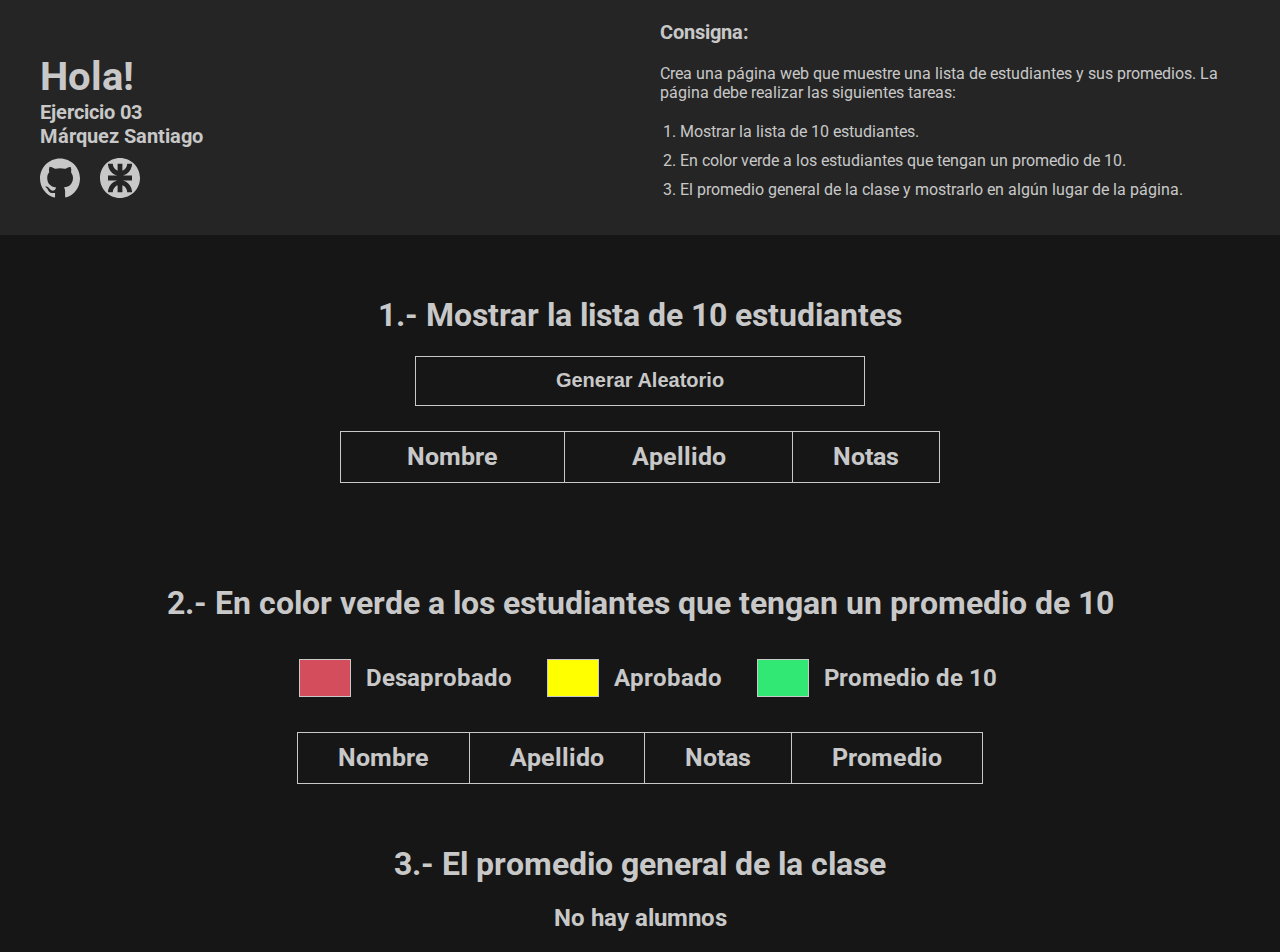
==== index.html @ ac26d158 "Initial commit" ====
<!DOCTYPE html>
<html lang="en">
  <head>
    <meta charset="UTF-8">
    <meta name="viewport" content="width=device-width, initial-scale=1.0">
    <title>Santiago Márquez</title>
    <link href="index.css" rel="stylesheet">
    <link rel="preconnect" href="https://fonts.googleapis.com">
    <link rel="preconnect" href="https://fonts.gstatic.com" crossorigin>
    <link href="https://fonts.googleapis.com/css2?family=Roboto:ital,wght@0,300;0,500;0,700;1,400&display=swap" rel="stylesheet">
  </head>
  <body>
    <header>
        <div class="header-container">
          <h1>Hola!</h1>
          <h2>Ejercicio 03 <br> Márquez Santiago</h2>
          <div class="svgs">
            <a href="https://github.com/Strhmn" target="_blank">
              <svg xmlns="http://www.w3.org/2000/svg" viewBox="0 0 937.08 917.9">
                <path class="icon" d="M937.08,468.54c0,212.1-140.93,391.29-334.27,449-12.75-6.51-14.58-18.37-14.57-31.25,0-41.66.23-83.32-.2-125-.25-24.24-5.67-47.28-19.7-67.64-2.81-4.08-5.9-8-9.6-12.91,15.44-3.11,29.66-5.88,43.84-8.84,36.16-7.55,70.21-19.86,99.6-43.23,26.3-20.93,42.45-48.59,53.86-79.44,19-51.31,23.29-103.58,6.18-156-5.53-17-14.89-32.92-24.27-48.25-8.66-14.19-13-27.09-8.67-44.53,7.45-30.24,3.24-60.61-7-90.06-3-8.49-8.31-12-17.2-11.67-22.16.7-42.35,8-61.7,18C629,224.13,614.79,232,600.72,240a33.93,33.93,0,0,1-25.65,3.72,458.63,458.63,0,0,0-208-.09,34.35,34.35,0,0,1-27.23-4.52c-24.16-14.84-49.09-28.19-76.58-35.85-9.7-2.71-19.68-4.4-29.53-6.56h-3.82c-3.63,4.48-8.85,8.4-10.63,13.53-11.57,33.13-14.32,66.93-4.9,101.15,2,7.2,2,13.54-3.07,19.64-37.07,44.82-46,97.13-40.14,153.17,4.2,39.93,13.65,78.17,37.67,111.5C236.81,634.49,275.73,656.33,321,668c19.89,5.14,40.19,8.69,59.64,12.83-6.49,12.1-12.8,24.17-21.34,41.66s-16.81,26-33.52,29.69c-42.59,9.44-76-4.76-101.73-39.14-8-10.67-15.52-21.87-24.77-31.36-16.34-16.75-36.18-27-60.45-24.76-5.36.49-10.49,3.56-15.72,5.44v3.81c6.45,6,12.28,12.83,19.47,17.69,19.25,13,32.83,30.41,43.39,50.78,7.42,14.29,14.26,29.32,24.15,41.8,21.33,26.89,51.93,35,84.7,36.09,19,.65,37.94.12,58.17.12,0,.91.33,3.94.32,7-.11,24.12-.19,48.24-.45,72.36-.19,16.89-2.27,19.93-17.37,25.89C141.51,860.56,0,681.08,0,468.54,0,209.77,209.77,0,468.54,0S937.08,209.77,937.08,468.54Z"/>
              </svg>
            </a>
            <a href="https://www.frd.utn.edu.ar" target="_blank">
              <svg xmlns="http://www.w3.org/2000/svg" viewBox="0 0 937.08 937.08">
                <path class="icon" d="M468.54,0C209.77,0,0,209.77,0,468.54S209.77,937.08,468.54,937.08,937.08,727.31,937.08,468.54,727.31,0,468.54,0Zm281,152.59c-.3,1.45-.69,2.89-.9,4.35-2,13.76-2.84,27.82-6.16,41.26-25.4,103-88.7,171.71-188.85,206.5-7.22,2.51-14.67,4.35-22,6.51,0,.44.08.89.13,1.34H749.5v112H531.71c-.05.44-.11.89-.16,1.33,1.46.5,2.9,1.12,4.39,1.5,69.94,17.78,125.17,56.72,165.78,116.17a268.63,268.63,0,0,1,44.85,117.3c1.06,7.88,2,15.77,2.93,23.66v15a28.54,28.54,0,0,1-3.44.4q-52.47,0-104.95,0c-1.12,0-2.23-.21-3.79-.37-.64-35.49-10.53-67.9-31.05-96.71s-47.59-49.52-81.84-61.87V799.5H412.51V641.1a157.49,157.49,0,0,0-53.89,31.11c-38.37,33.73-57.69,76.54-59,127.45-1.71.12-2.7.24-3.69.24q-52.47,0-105,0a28.54,28.54,0,0,1-3.44-.4v-15c.3-1.45.69-2.89.9-4.35,2-13.77,2.81-27.83,6.15-41.26,26.38-106,92.07-175.37,196-208.7,4.92-1.58,9.95-2.79,14.93-4.18,0-.49-.1-1-.16-1.47H187.58v-112H405.37c.05-.44.1-.88.14-1.33-1.46-.5-2.89-1.12-4.38-1.5C331.37,392,276.23,353.19,235.63,294a268.61,268.61,0,0,1-45.12-117.71c-1.06-7.88-2-15.77-2.93-23.66v-15a28.54,28.54,0,0,1,3.44-.4q52.47,0,105,0c1.12,0,2.23.21,3.79.37.64,35.49,10.53,67.91,31.05,96.71s47.6,49.52,81.84,61.88V137.58H524.57V296.77c71.4-30.19,109-82.92,113.26-159.38,1.3-.09,2.29-.21,3.28-.21q52.47,0,104.95,0a28.54,28.54,0,0,1,3.44.4Z"/>
              </svg>
            </a>
          </div>
        </div>
        <div class="header-container">
          <h2>Consigna:</h2>
          <p>Crea una página web que muestre una lista de estudiantes y sus promedios. La página debe realizar las siguientes tareas:</p>
          <ol>
              <li><a href="#students">Mostrar la lista de 10 estudiantes.</a></li>
              <li><a href="#10">En color verde a los estudiantes que tengan un promedio de 10.</a></li>
              <li><a href="#general">El promedio general de la clase y mostrarlo en algún lugar de la página.</a></li>
          </ol>
        </div>
    </header>
    <div id="students" class="table-container">
      <h1 style="text-align: center;">
        1.- Mostrar la lista de 10 estudiantes
      </h1>
      <button id="btn-random">Generar Aleatorio</button>
      <table style="width: 50%;" >
        <thead>
          <tr>
            <th>Nombre</th>
            <th>Apellido</th>
            <th class="low-width">Notas</th>
          </tr>
        </thead>
        <tbody id="table-one">
        </tbody>
      </table>
    </div>

    <div id="10" class="table-container">
      <h1 style="text-align: center;">
        2.- En color verde a los estudiantes que tengan un promedio de 10
      </h1>
      
      <div class ="colors" style="justify-content: center;">
        <div class="colors container">
          <div class="color red"></div>
          <h2>Desaprobado</h2>
        </div>
        <div class="colors container">
          <div class="color yellow"></div>
          <h2>Aprobado</h2>
        </div>
        <div class="colors container">
          <div class="color green"></div>
          <h2>Promedio de 10</h2>
        </div>
      </div>

      <table style="width: 50%;" >
        <thead>
          <tr>
            <th>Nombre</th>
            <th>Apellido</th>
            <th class="low-width">Notas</th>
            <th class="low-width">Promedio</th>
          </tr>
        </thead>
        <tbody id="table-two">
        </tbody>
      </table>
    </div>
    <div id="general">
      <h1 style="text-align: center;">
        3.- El promedio general de la clase
      </h1>
      <h2 style="text-align: center;">No hay alumnos</h2>
    </div>

  </body>


    <script src="index.js"></script>
  </body>
</html>
---- index.css ----
body {
    background-color: #161616;
    margin: 0;
    font-family: 'Roboto', sans-serif;
    color: rgb(200, 200, 200);
}

:root{
    scroll-behavior: smooth;
}
header {
    background-color: #252525;
    top: 0;
    left: 0;
    padding: 20px;
    display: flex;
    justify-content: space-between;
    align-items: center;
}

.header-container {
    flex: 1;
    margin: 0 20px;
}

.header-container h1 {
    margin-top: 20px;
    margin-bottom: 0;
    font-size: 40px;
}
.header-container svg{
    width: 40px;
    height: 40px;
}
.svgs{
    display: flex;
    justify-content: space-between;
    width: 100px;
    margin-top: 10px;
}

a{
    text-decoration: none;
    color: rgb(200, 200, 200);
}

a:visited{
    color: rgb(200, 200, 200);
}

a:hover{
    color: brown;
    transition: color 0.3s ease;
}

.icon{
    fill: rgb(200, 200, 200);
}

a:hover .icon{
    fill: brown;
    transition: fill 0.3s ease;
}

.header-container h2 {
    margin: 0;
    font-size: 20px;
}

.header-container p {
    margin: 20px 0;
}

.header-container ol {
    padding-left: 20px;
}

.header-container li{
    margin-bottom: 10px;
}

.table-container {
    padding: 40px;
}

.low-width{
    width: 20%;
}

button{
    display: block;
    background-color: #161616;
    border-style:solid;
    border: 1px solid rgb(200, 200, 200);
    height: 50px;
    width: 50vh;
    color: rgb(200, 200, 200);
    margin: auto auto 25px auto;
    cursor:pointer;
    font-size: 20px;
    font-weight: bold;
}
button:hover{
    background-color: brown;
    transition: background-color 0.3s ease;
}
table, th,td, tr{
    border: 1px solid rgb(200, 200, 200);
    border-collapse: collapse;
}

table{
    margin: auto;
}

th{
    font-size: 25px;
    font-weight: bold;
}

td, th{
    text-align: center;
    padding: 0 40px;
    height: 50px;
}

table ul{
    display: flex;
    justify-content: space-between;
    list-style-type: none;
    padding: 0;
}

.colors{
    display: flex;
    margin: 20px 0;
    flex-wrap: wrap;
}
.color{
    display: flex;
    width: 50px;
    margin: 15px 15px;
    border: 1px solid rgb(200, 200, 200);
}
.container{
    margin: 0 10px;
}

.red{
    background-color: #D44D5C;
}
.yellow{
    background-color: yellow;
}
.green{
    background-color: #32E875;
}
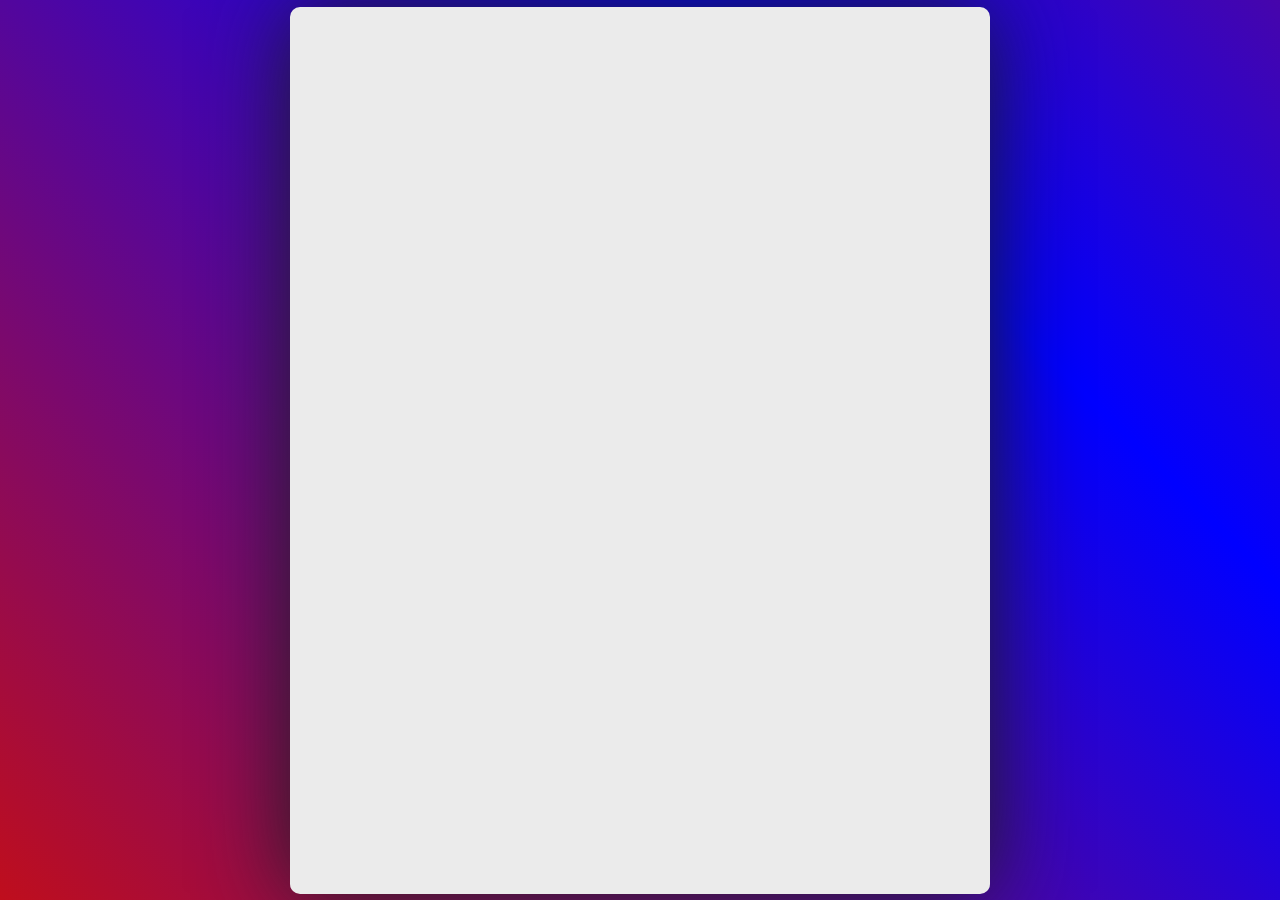
==== commit 571c6992: "Add files via upload" ====
--- a/index.html
+++ b/index.html
@@ -1,103 +1,505 @@
 <!DOCTYPE html>
-<html lang="en">
-  <head>
+<html lang="es">
+
+<head>
     <meta charset="UTF-8">
     <meta name="viewport" content="width=device-width, initial-scale=1.0">
-    <title>Santiago Márquez</title>
-    <link href="index.css" rel="stylesheet">
-    <link rel="preconnect" href="https://fonts.googleapis.com">
-    <link rel="preconnect" href="https://fonts.gstatic.com" crossorigin>
-    <link href="https://fonts.googleapis.com/css2?family=Roboto:ital,wght@0,300;0,500;0,700;1,400&display=swap" rel="stylesheet">
-  </head>
-  <body>
-    <header>
-        <div class="header-container">
-          <h1>Hola!</h1>
-          <h2>Ejercicio 03 <br> Márquez Santiago</h2>
-          <div class="svgs">
-            <a href="https://github.com/Strhmn" target="_blank">
-              <svg xmlns="http://www.w3.org/2000/svg" viewBox="0 0 937.08 917.9">
-                <path class="icon" d="M937.08,468.54c0,212.1-140.93,391.29-334.27,449-12.75-6.51-14.58-18.37-14.57-31.25,0-41.66.23-83.32-.2-125-.25-24.24-5.67-47.28-19.7-67.64-2.81-4.08-5.9-8-9.6-12.91,15.44-3.11,29.66-5.88,43.84-8.84,36.16-7.55,70.21-19.86,99.6-43.23,26.3-20.93,42.45-48.59,53.86-79.44,19-51.31,23.29-103.58,6.18-156-5.53-17-14.89-32.92-24.27-48.25-8.66-14.19-13-27.09-8.67-44.53,7.45-30.24,3.24-60.61-7-90.06-3-8.49-8.31-12-17.2-11.67-22.16.7-42.35,8-61.7,18C629,224.13,614.79,232,600.72,240a33.93,33.93,0,0,1-25.65,3.72,458.63,458.63,0,0,0-208-.09,34.35,34.35,0,0,1-27.23-4.52c-24.16-14.84-49.09-28.19-76.58-35.85-9.7-2.71-19.68-4.4-29.53-6.56h-3.82c-3.63,4.48-8.85,8.4-10.63,13.53-11.57,33.13-14.32,66.93-4.9,101.15,2,7.2,2,13.54-3.07,19.64-37.07,44.82-46,97.13-40.14,153.17,4.2,39.93,13.65,78.17,37.67,111.5C236.81,634.49,275.73,656.33,321,668c19.89,5.14,40.19,8.69,59.64,12.83-6.49,12.1-12.8,24.17-21.34,41.66s-16.81,26-33.52,29.69c-42.59,9.44-76-4.76-101.73-39.14-8-10.67-15.52-21.87-24.77-31.36-16.34-16.75-36.18-27-60.45-24.76-5.36.49-10.49,3.56-15.72,5.44v3.81c6.45,6,12.28,12.83,19.47,17.69,19.25,13,32.83,30.41,43.39,50.78,7.42,14.29,14.26,29.32,24.15,41.8,21.33,26.89,51.93,35,84.7,36.09,19,.65,37.94.12,58.17.12,0,.91.33,3.94.32,7-.11,24.12-.19,48.24-.45,72.36-.19,16.89-2.27,19.93-17.37,25.89C141.51,860.56,0,681.08,0,468.54,0,209.77,209.77,0,468.54,0S937.08,209.77,937.08,468.54Z"/>
-              </svg>
-            </a>
-            <a href="https://www.frd.utn.edu.ar" target="_blank">
-              <svg xmlns="http://www.w3.org/2000/svg" viewBox="0 0 937.08 937.08">
-                <path class="icon" d="M468.54,0C209.77,0,0,209.77,0,468.54S209.77,937.08,468.54,937.08,937.08,727.31,937.08,468.54,727.31,0,468.54,0Zm281,152.59c-.3,1.45-.69,2.89-.9,4.35-2,13.76-2.84,27.82-6.16,41.26-25.4,103-88.7,171.71-188.85,206.5-7.22,2.51-14.67,4.35-22,6.51,0,.44.08.89.13,1.34H749.5v112H531.71c-.05.44-.11.89-.16,1.33,1.46.5,2.9,1.12,4.39,1.5,69.94,17.78,125.17,56.72,165.78,116.17a268.63,268.63,0,0,1,44.85,117.3c1.06,7.88,2,15.77,2.93,23.66v15a28.54,28.54,0,0,1-3.44.4q-52.47,0-104.95,0c-1.12,0-2.23-.21-3.79-.37-.64-35.49-10.53-67.9-31.05-96.71s-47.59-49.52-81.84-61.87V799.5H412.51V641.1a157.49,157.49,0,0,0-53.89,31.11c-38.37,33.73-57.69,76.54-59,127.45-1.71.12-2.7.24-3.69.24q-52.47,0-105,0a28.54,28.54,0,0,1-3.44-.4v-15c.3-1.45.69-2.89.9-4.35,2-13.77,2.81-27.83,6.15-41.26,26.38-106,92.07-175.37,196-208.7,4.92-1.58,9.95-2.79,14.93-4.18,0-.49-.1-1-.16-1.47H187.58v-112H405.37c.05-.44.1-.88.14-1.33-1.46-.5-2.89-1.12-4.38-1.5C331.37,392,276.23,353.19,235.63,294a268.61,268.61,0,0,1-45.12-117.71c-1.06-7.88-2-15.77-2.93-23.66v-15a28.54,28.54,0,0,1,3.44-.4q52.47,0,105,0c1.12,0,2.23.21,3.79.37.64,35.49,10.53,67.91,31.05,96.71s47.6,49.52,81.84,61.88V137.58H524.57V296.77c71.4-30.19,109-82.92,113.26-159.38,1.3-.09,2.29-.21,3.28-.21q52.47,0,104.95,0a28.54,28.54,0,0,1,3.44.4Z"/>
-              </svg>
-            </a>
-          </div>
+    <title>Ejercicio 04</title>
+
+    <style>
+        body {
+            background-color: black;
+            margin: 0;
+            overflow: hidden;
+            position: relative;
+            font-family: 'IBM', monospace;
+            color: rgb(31, 31, 31);
+        }
+
+        h1,
+        h2 {
+            margin: 0;
+
+        }
+
+        ul {
+            padding-inline-start: 15px;
+            list-style-type: disc;
+            list-style-position: outside;
+            margin-left: 20px;
+            padding-left: 0;
+        }
+
+        ul li {
+            margin: 7px 0;
+        }
+
+        ol {
+            margin: 0;
+            font-size: 23px;
+        }
+
+        /* Modal */
+
+        .background-modal {
+            display: flex;
+            justify-content: center;
+            align-items: center;
+            background-color: rgba(0, 0, 0, 0.7);
+            position: absolute;
+            height: 100vh;
+            width: 100vw;
+            opacity: 0;
+            transition: opacity 0.6s ease;
+            pointer-events: none;
+            z-index: 999;
+        }
+
+        .show-background {
+            opacity: 1;
+            pointer-events: auto;
+        }
+
+        .modal {
+            background-color: rgb(235, 235, 235);
+            width: 30%;
+            min-width: 410px;
+            max-width: 440px;
+            border-radius: 10px;
+            box-shadow: 0 0 12px rgba(0, 0, 0, 0.6);
+            transform: scale(0);
+            transition: transform 0.3s ease;
+        }
+
+
+
+        .modal-header {
+            display: flex;
+            align-items: center;
+            justify-content: space-between;
+            border-bottom: 1px solid rgb(31, 31, 31);
+            height: 45px;
+            width: 100%;
+        }
+
+        .modal-body {
+            display: flex;
+            padding: 0 25px;
+            flex-direction: column;
+            align-items: center;
+        }
+
+        .modal-body h1 {
+            margin: 20px 0;
+        }
+
+        .input {
+            display: flex;
+            width: 100%;
+            justify-content: space-between;
+            margin: 20px 0;
+        }
+
+        .input input {
+            height: 35px;
+            width: 65%;
+            border-style: none;
+            border-radius: 10px;
+            border: 2px solid rgb(31, 31, 31);
+            font-size: 17px;
+            font-weight: 600;
+            text-align: center;
+
+        }
+
+        .input input:focus-visible {
+            outline: 0;
+        }
+
+        .input button {
+            width: 30%;
+            cursor: pointer;
+            border-style: none;
+            border-radius: 10px;
+            background-color: rgb(31, 31, 31);
+            color: rgb(235, 235, 235);
+            font-size: 15px;
+        }
+
+        .close-button h1 {
+            margin: 0;
+            font-size: 25px;
+        }
+
+        .close-button {
+            height: 100%;
+            width: 15%;
+            padding: 0;
+            border-top-right-radius: 9px;
+            background-color: rgb(235, 235, 235);
+            border-style: none;
+        }
+
+        .close-button:hover {
+            background-color: rgb(31, 31, 31);
+            color: rgb(235, 235, 235);
+            cursor: pointer;
+        }
+
+
+
+
+        .modal-header h2 {
+            margin: 15px;
+        }
+
+        /* Preguntas */
+
+        .container {
+            display: flex;
+            align-items: center;
+            justify-content: center;
+            height: 100vh;
+            transform: scale(0);
+            transition: transform 1s ease;
+        }
+
+        .questions {
+            padding: 20px 30px 0;
+            overflow: auto;
+            border-radius: 10px;
+            max-height: 918px;
+            background-color: rgb(235, 235, 235);
+            width: 50%;
+            box-shadow: 0 0 90px;
+
+        }
+
+        .ol-li {
+            margin: 25px 0;
+        }
+
+        .error-input {
+            color: red;
+            margin: 0;
+            margin-bottom: 10px;
+            font-size: 15px;
+        }
+
+        /* Respuesta */
+
+        .container-answer {
+            display: flex;
+            align-items: center;
+            justify-content: center;
+            margin: 20px 15px;
+        }
+
+        .answer {
+            display: flex;
+            align-items: center;
+            justify-content: center;
+            margin: 20px;
+        }
+
+        #button-start {
+            background: black;
+            cursor: pointer;
+            border: none;
+            padding: 15px;
+            height: 25%;
+            width: 25%;
+            color: rgb(235, 235, 235);
+            font-size: 24px;
+            font-weight: bold;
+            border-radius: 12px;
+            text-align: center;
+        }
+
+        .content {
+            opacity: 0;
+            transition: opacity 1s ease;
+        }
+
+        .show-content {
+            opacity: 1;
+        }
+
+        /* Idea de animacion de fondo inspirado en [https://www.youtube.com/shorts/QR8CVkmJhLU] */
+
+        .animation {
+            position: fixed;
+            top: 0;
+            left: 0;
+            z-index: -1;
+            width: 100%;
+            height: 100%;
+            background: linear-gradient(45deg, #e81123d2, blue, #e81123d2, blue, #e81123d2, blue, #e81123d2, blue);
+            background-size: 800%;
+            animation: glowing 2.5s linear infinite;
+        }
+
+        @keyframes glowing {
+            0% {
+                background-position: 0 0;
+            }
+
+            100% {
+                background-position: 35% 0;
+            }
+        }
+
+        .show {
+            transform: scale(1);
+        }
+    </style>
+</head>
+
+<body>
+    <div class="animation">
+
+        <div class="background-modal cls">
+            <div class="modal">
+
+                <div class="modal-header">
+                    <h2>
+                        Formulario Modal
+                    </h2>
+
+                    <button class="close-button cls">
+                        <h1>X</h1>
+                    </button>
+
+                </div>
+
+                <div class="modal-body">
+
+                    <h1>
+                        Introduzca un numero
+                    </h1>
+
+                    <div class="input">
+                        <input type="text">
+                        <button>Confirmar</button>
+                    </div>
+
+                </div>
+
+
+            </div>
+
         </div>
-        <div class="header-container">
-          <h2>Consigna:</h2>
-          <p>Crea una página web que muestre una lista de estudiantes y sus promedios. La página debe realizar las siguientes tareas:</p>
-          <ol>
-              <li><a href="#students">Mostrar la lista de 10 estudiantes.</a></li>
-              <li><a href="#10">En color verde a los estudiantes que tengan un promedio de 10.</a></li>
-              <li><a href="#general">El promedio general de la clase y mostrarlo en algún lugar de la página.</a></li>
-          </ol>
+
+        <div class="container">
+            <div class="questions">
+                <div>
+                    <h1 class="content" style="font-size: 65px;">Ejercicio 04: Modal</h1>
+                    <h1 class="content" style="font-size: 3em; letter-spacing: 0em; line-height: 1.5;">Consigna:</h1>
+                    <ol class="content">
+                        <li class="ol-li content">Estructura del Modal:
+                            <ul>
+                                <li class="content">Crea un modal con un input de tipo numérico y un botón de
+                                    confirmación.</li>
+                            </ul>
+                        </li>
+
+                        <li class="ol-li content">
+                            Funcionalidad del Botón:
+                            <ul>
+                                <li class="content">Utiliza JavaScript para detectar el clic en el botón de confirmación
+                                    dentro del
+                                    modal.
+                                </li>
+                            </ul>
+
+                            <ul>
+                                <li class="content">Cuando se hace clic en el botón de confirmación, lee el valor del
+                                    input numérico
+                                    ingresado por el usuario.</li>
+                            </ul>
+                        </li>
+
+                        <li class="ol-li content">
+                            Mostrar y Cerrar el Modal:
+                            <ul>
+                                <li class="content">Muestra el número ingresado por el usuario en un elemento HTML.</li>
+                            </ul>
+
+                            <ul>
+                                <li class="content">Cierra el modal después de mostrar el número.</li>
+                            </ul>
+                        </li>
+                    </ol>
+
+
+                </div>
+
+                <hr class="content">
+
+                <div class="container-answer">
+                    <button class="content cls" id="button-start">Empezar</button>
+                </div>
+                <div class="answer">
+
+                </div>
+
+            </div>
+
+
         </div>
-    </header>
-    <div id="students" class="table-container">
-      <h1 style="text-align: center;">
-        1.- Mostrar la lista de 10 estudiantes
-      </h1>
-      <button id="btn-random">Generar Aleatorio</button>
-      <table style="width: 50%;" >
-        <thead>
-          <tr>
-            <th>Nombre</th>
-            <th>Apellido</th>
-            <th class="low-width">Notas</th>
-          </tr>
-        </thead>
-        <tbody id="table-one">
-        </tbody>
-      </table>
     </div>
 
-    <div id="10" class="table-container">
-      <h1 style="text-align: center;">
-        2.- En color verde a los estudiantes que tengan un promedio de 10
-      </h1>
-      
-      <div class ="colors" style="justify-content: center;">
-        <div class="colors container">
-          <div class="color red"></div>
-          <h2>Desaprobado</h2>
-        </div>
-        <div class="colors container">
-          <div class="color yellow"></div>
-          <h2>Aprobado</h2>
-        </div>
-        <div class="colors container">
-          <div class="color green"></div>
-          <h2>Promedio de 10</h2>
-        </div>
-      </div>
-
-      <table style="width: 50%;" >
-        <thead>
-          <tr>
-            <th>Nombre</th>
-            <th>Apellido</th>
-            <th class="low-width">Notas</th>
-            <th class="low-width">Promedio</th>
-          </tr>
-        </thead>
-        <tbody id="table-two">
-        </tbody>
-      </table>
-    </div>
-    <div id="general">
-      <h1 style="text-align: center;">
-        3.- El promedio general de la clase
-      </h1>
-      <h2 style="text-align: center;">No hay alumnos</h2>
-    </div>
-
-  </body>
-
-
-    <script src="index.js"></script>
-  </body>
+
+
+
+
+    <script>
+
+        const closeModalElements = document.querySelectorAll('.cls')
+
+        const contentToShow = document.querySelectorAll('.content') // Todos los elementos que pasan de opacidad 0 a 1
+
+        const modalBody = document.querySelector('.modal-body')
+
+        const confirmButton = document.querySelector('.input button')
+
+        const answerContainer = document.querySelector('.answer')
+
+
+        const backgroundModal = document.querySelector('.background-modal')
+        const modal = document.querySelector('.modal')
+
+        const input = document.querySelector('input')
+
+        let paragraph = null
+
+        confirmButton.disabled = true;
+
+
+        // Mostrar u ocultar modal
+
+        let toggleModal = () => {
+
+            backgroundModal.classList.toggle('show-background')
+            modal.classList.toggle('show')
+
+        }
+
+        // Asignacion de evento a elementos para cerrar el modal
+
+        closeModalElements.forEach(element => {
+
+            element.addEventListener('click', () => {
+
+                toggleModal()
+
+                input.value = null
+                confirmButton.disabled = true
+
+                if (paragraph != null) {
+
+                    modalBody.removeChild(paragraph)
+                    paragraph = null
+
+                }
+
+            })
+
+        })
+
+        // Evento input para evaluar el valor que se esta introduciendo en el elemento input 
+
+        input.addEventListener('input', () => {
+
+            if (input.value != '') {
+
+                if (!isNaN(input.value)) {
+
+                    confirmButton.disabled = false;
+
+                    if (paragraph != null) {
+                        modalBody.removeChild(paragraph)
+                        paragraph = null
+                    }
+
+                }
+                else {
+
+                    confirmButton.disabled = true;
+
+                    if (paragraph == null) {
+                        modalBody.insertAdjacentHTML("beforeend", "<p class='error-input'> ERROR: Valor no numerico detectado </p>")
+                        paragraph = document.querySelector('.error-input')
+                    }
+
+                }
+
+                return
+
+            }
+
+            confirmButton.disabled = true
+
+        })
+
+        // Evento click en boton confirmar
+
+        confirmButton.addEventListener('click', () => {
+
+            answerContainer.innerHTML = ""
+            answerContainer.insertAdjacentHTML("beforeend", "<h2>Valor numerico ingresado: " + input.value + "</h2>")
+
+            toggleModal()
+
+        })
+
+
+        // Sin este codigo de abajo el modal se cerraba sin importar donde se haga click
+
+        modal.addEventListener('click', (event) => {
+
+            event.stopPropagation()
+
+        })
+
+        // Escalar contenido principal de 0 a 1
+
+        setTimeout(() => {
+
+            document.querySelector('.container').classList.add('show')
+
+        }, 100)
+
+        // Cambiar opacidad los elementos del array contentToShow de 0 a 1 en un intervalo de 125ms
+
+        let index = 0
+
+        let y = () => {
+
+            contentToShow[index].classList.add('show-content')
+            index++
+            x()
+
+        }
+
+        let x = () => {
+
+            if (index < contentToShow.length) setTimeout(y, 125)
+
+        }
+
+        setTimeout(x, 650) // Comienzo 
+        
+        //////////////////////////////////
+
+        /* [https://github.com/Strhmn] */ 
+
+        //////////////////////////////////
+
+    </script>
+
+
+
+</body>
+
 </html>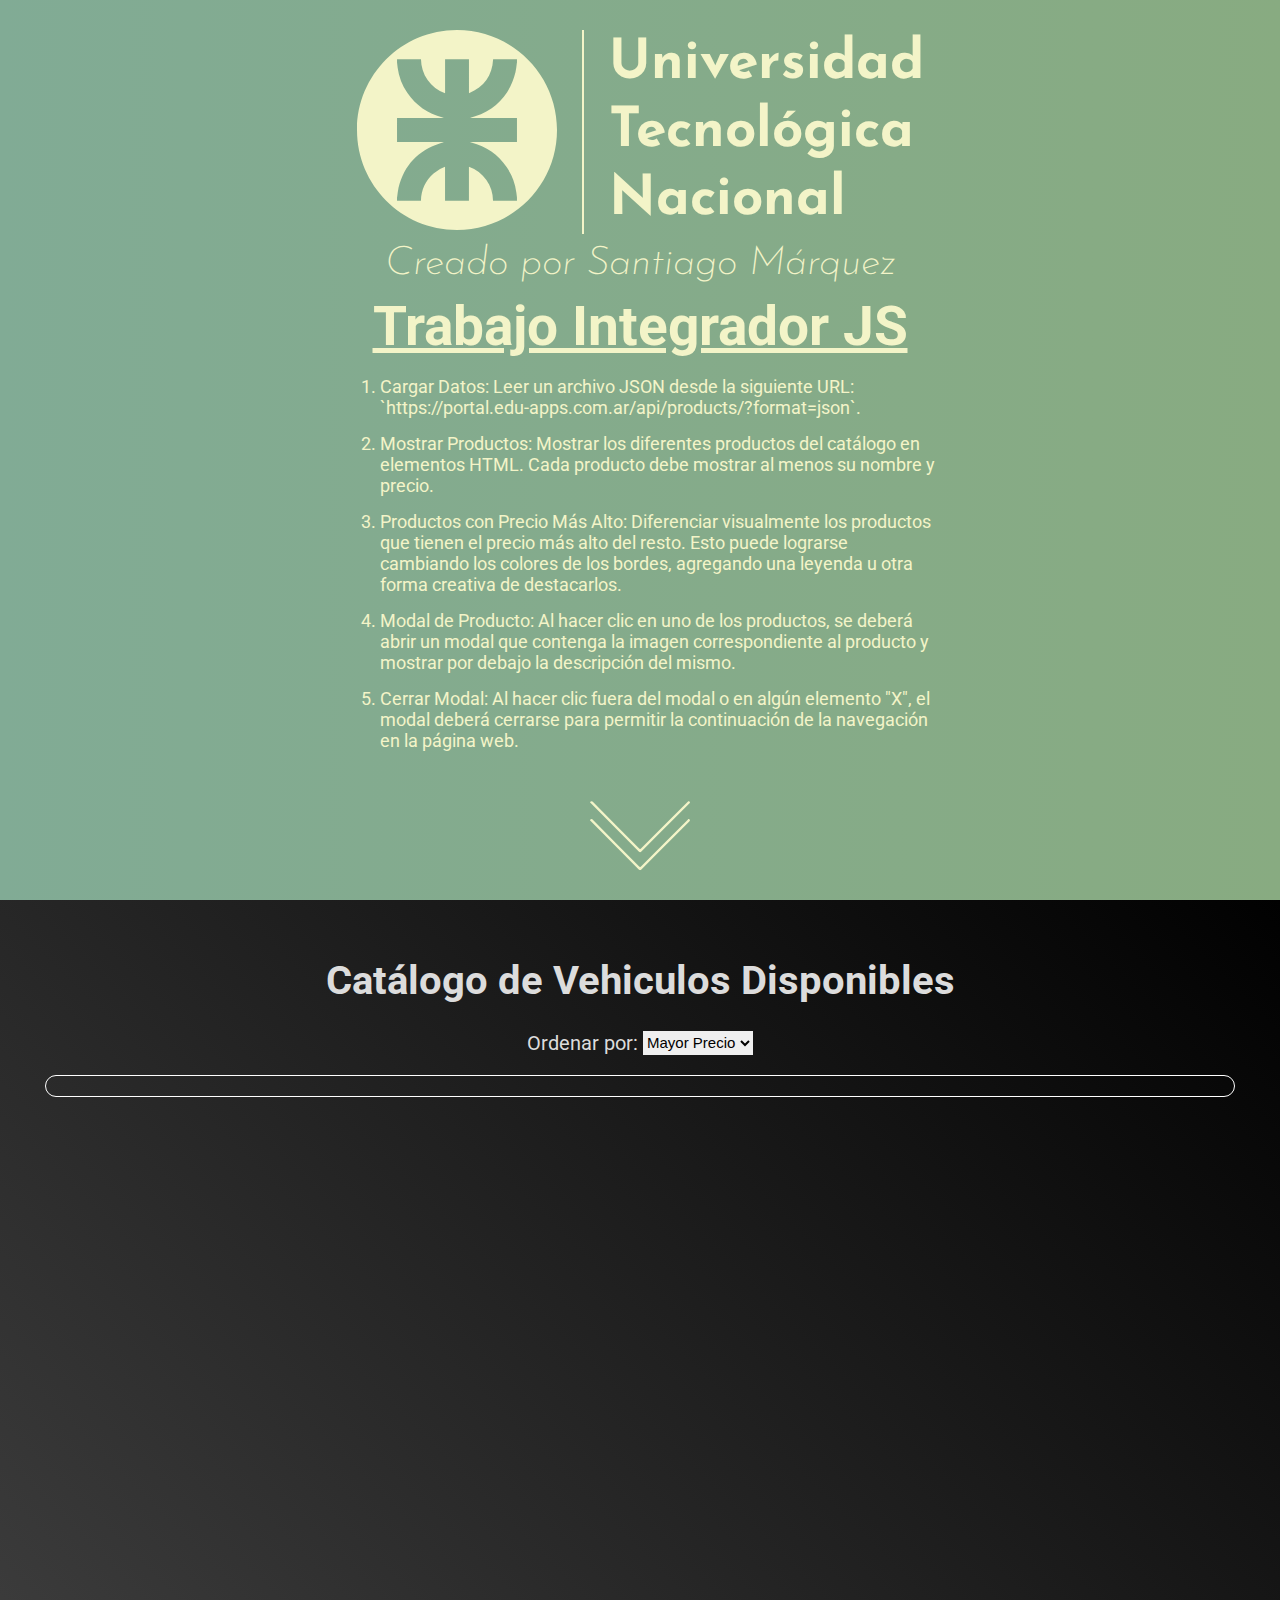
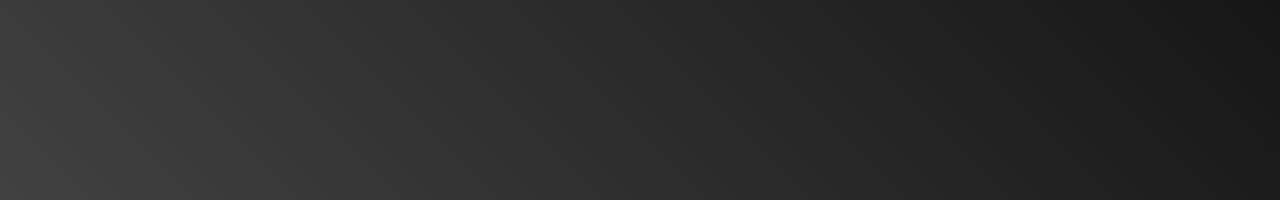
==== commit 8ba8964a: "Add files via upload" ====
--- a/index.html
+++ b/index.html
@@ -1,42 +1,169 @@
 <!DOCTYPE html>
-<html lang="es">
+<html lang="en">
 
 <head>
     <meta charset="UTF-8">
     <meta name="viewport" content="width=device-width, initial-scale=1.0">
-    <title>Ejercicio 04</title>
-
+    <title>Integrador JS - S.M.</title>
     <style>
+        :root {
+            scroll-behavior: smooth;
+        }
+
         body {
             background-color: black;
             margin: 0;
+            font-family: 'Roboto', sans-serif;
+        }
+
+        h1 {
+            text-align: center;
+        }
+
+        header {
+            width: 100vw;
+            height: 100vh;
             overflow: hidden;
-            position: relative;
-            font-family: 'IBM', monospace;
-            color: rgb(31, 31, 31);
-        }
-
-        h1,
-        h2 {
+            background-image: linear-gradient(to right, #81ab95, #88ab81);
+            color: #F3F4C8;
+        }
+
+        /* Preguntas */
+
+        #utn-logo {
+            height: 200px;
+            fill: #F3F4C8;
+        }
+
+        .container {
+            padding: 30px 45px;
+        }
+
+        #name {
+            font-family: 'Josefin Sans', sans-serif;
+            font-weight: 200;
+            font-style: italic;
+            font-size: 40px;
+            text-align: center;
+            margin: 10px;
+
+        }
+
+        #tp-title {
+            font-size: 55px;
+            text-align: center;
+            margin: 10px;
+            text-decoration: underline;
+        }
+
+        .questions-container-1 {
+            display: flex;
+            justify-content: center;
+            font-family: 'Josefin Sans', sans-serif;
+        }
+
+        .questions-container-1-1 {
+            display: flex;
+            flex-direction: column;
+            justify-content: space-around;
+            font-size: 40px;
+        }
+
+        .questions-container-1-1 p {
             margin: 0;
-
-        }
-
-        ul {
-            padding-inline-start: 15px;
-            list-style-type: disc;
-            list-style-position: outside;
-            margin-left: 20px;
-            padding-left: 0;
-        }
-
-        ul li {
-            margin: 7px 0;
-        }
-
-        ol {
-            margin: 0;
-            font-size: 23px;
+            font-weight: 700;
+            font-size: 55px;
+        }
+
+        .separator {
+            width: 2px;
+            background-color: #F3F4C8;
+            margin: 0 25px;
+        }
+
+        .questions-container-2 {
+            margin-bottom: 50px;
+        }
+
+        .questions-container-2-1 {
+            width: 600px;
+            margin: auto;
+            font-size: 18px;
+
+        }
+
+        .questions-container-2-1 ol li {
+            margin-bottom: 15px;
+        }
+
+        #down {
+            display: block;
+            width: 100px;
+            fill: #F3F4C8;
+            margin: auto;
+            rotate: 180deg;
+
+        }
+
+        /* Catalogo de Autos */
+
+        #content {
+            width: 100vw;
+            height: 100vh;
+            color: gainsboro;
+            background-image: linear-gradient(45deg, #414141, #010101);
+        }
+
+        .content .container h1 {
+            font-family: 'Rubik', sans-serif;
+        }
+
+        .car-container {
+            display: flex;
+            padding: 10px;
+            border: 1px solid white;
+            justify-content: space-evenly;
+            border-radius: 20px;
+        }
+
+        .select-option {
+            display: flex;
+            justify-content: center;
+            margin: 20px;
+        }
+
+        select {
+            border-style: none;
+            margin-left: 5px;
+            font-size: 15px;
+        }
+
+        .car {
+            float: left;
+            text-align: center;
+            width: 15%;
+            border-radius: 20px;
+            border-style: none;
+            background-color: #595959;
+            color: gainsboro;
+            border: 2px solid #595959;
+            transition: background-color 0.5s ease, color 0.5s ease;
+            cursor: pointer;
+            box-shadow: 0 0 12px rgba(0, 0, 0, 0.8);
+        }
+
+        .car:hover {
+            border: 2px solid rebeccapurple;
+            background-color: gainsboro;
+            color: black;
+        }
+
+        .car h1 {
+            font-family: Goudy Old Style, Garamond, Big Caslon, Times New Roman, serif;
+            font-weight: 800;
+            font-size: 60px;
+            margin-top: 15px;
+            margin-bottom: 15px;
         }
 
         /* Modal */
@@ -45,8 +172,8 @@
             display: flex;
             justify-content: center;
             align-items: center;
-            background-color: rgba(0, 0, 0, 0.7);
-            position: absolute;
+            background-color: rgba(0, 0, 0, 0.8);
+            position: fixed;
             height: 100vh;
             width: 100vw;
             opacity: 0;
@@ -62,444 +189,320 @@
 
         .modal {
             background-color: rgb(235, 235, 235);
-            width: 30%;
-            min-width: 410px;
-            max-width: 440px;
+            display: flex;
             border-radius: 10px;
             box-shadow: 0 0 12px rgba(0, 0, 0, 0.6);
             transform: scale(0);
-            transition: transform 0.3s ease;
-        }
-
-
-
-        .modal-header {
-            display: flex;
+            transition: transform 0.5s ease;
             align-items: center;
-            justify-content: space-between;
-            border-bottom: 1px solid rgb(31, 31, 31);
-            height: 45px;
-            width: 100%;
-        }
-
-        .modal-body {
-            display: flex;
-            padding: 0 25px;
+        }
+
+        .show-modal {
+            transform: scale(1);
+        }
+
+        #car-description {
+            display: flex;
             flex-direction: column;
-            align-items: center;
-        }
-
-        .modal-body h1 {
-            margin: 20px 0;
-        }
-
-        .input {
-            display: flex;
-            width: 100%;
-            justify-content: space-between;
-            margin: 20px 0;
-        }
-
-        .input input {
-            height: 35px;
-            width: 65%;
+            padding: 15px 15px 15px 30px;
+        }
+
+        #car-description h2 {
+            margin-top: 10px;
+            margin-bottom: 0;
+            font-size: 40px;
+            color: crimson;
+        }
+
+        #car-description h3 {
+            margin-top: 2px;
+            margin-bottom: 0;
+            font-size: 30px;
+
+        }
+
+        #car-description h4 {
+            margin-top: 5px;
+            margin-bottom: 5px;
+            font-size: 20px;
+        }
+
+        #car-description button {
+            border-radius: 20px;
             border-style: none;
+            border: 1px solid black;
+            transition: background-color 0.5s ease, color 0.5s ease;
+            cursor: pointer;
+            margin-top: 5px;
+            font-size: 16px;
+            height: 27px;
+        }
+
+        #car-photo {
+            padding: 15px;
+        }
+
+        #car-photo img {
+            max-width: 750px;
             border-radius: 10px;
-            border: 2px solid rgb(31, 31, 31);
-            font-size: 17px;
-            font-weight: 600;
-            text-align: center;
-
-        }
-
-        .input input:focus-visible {
-            outline: 0;
-        }
-
-        .input button {
-            width: 30%;
-            cursor: pointer;
-            border-style: none;
-            border-radius: 10px;
-            background-color: rgb(31, 31, 31);
-            color: rgb(235, 235, 235);
-            font-size: 15px;
-        }
-
-        .close-button h1 {
-            margin: 0;
-            font-size: 25px;
-        }
-
-        .close-button {
-            height: 100%;
-            width: 15%;
-            padding: 0;
-            border-top-right-radius: 9px;
-            background-color: rgb(235, 235, 235);
-            border-style: none;
-        }
-
-        .close-button:hover {
-            background-color: rgb(31, 31, 31);
-            color: rgb(235, 235, 235);
-            cursor: pointer;
-        }
-
-
-
-
-        .modal-header h2 {
-            margin: 15px;
-        }
-
-        /* Preguntas */
-
-        .container {
-            display: flex;
-            align-items: center;
-            justify-content: center;
-            height: 100vh;
-            transform: scale(0);
-            transition: transform 1s ease;
-        }
-
-        .questions {
-            padding: 20px 30px 0;
-            overflow: auto;
-            border-radius: 10px;
-            max-height: 918px;
-            background-color: rgb(235, 235, 235);
-            width: 50%;
-            box-shadow: 0 0 90px;
-
-        }
-
-        .ol-li {
-            margin: 25px 0;
-        }
-
-        .error-input {
-            color: red;
-            margin: 0;
-            margin-bottom: 10px;
-            font-size: 15px;
-        }
-
-        /* Respuesta */
-
-        .container-answer {
-            display: flex;
-            align-items: center;
-            justify-content: center;
-            margin: 20px 15px;
-        }
-
-        .answer {
-            display: flex;
-            align-items: center;
-            justify-content: center;
-            margin: 20px;
-        }
-
-        #button-start {
-            background: black;
-            cursor: pointer;
-            border: none;
-            padding: 15px;
-            height: 25%;
-            width: 25%;
-            color: rgb(235, 235, 235);
-            font-size: 24px;
-            font-weight: bold;
-            border-radius: 12px;
-            text-align: center;
-        }
-
-        .content {
-            opacity: 0;
-            transition: opacity 1s ease;
-        }
-
-        .show-content {
-            opacity: 1;
-        }
-
-        /* Idea de animacion de fondo inspirado en [https://www.youtube.com/shorts/QR8CVkmJhLU] */
-
-        .animation {
-            position: fixed;
-            top: 0;
-            left: 0;
-            z-index: -1;
-            width: 100%;
-            height: 100%;
-            background: linear-gradient(45deg, #e81123d2, blue, #e81123d2, blue, #e81123d2, blue, #e81123d2, blue);
-            background-size: 800%;
-            animation: glowing 2.5s linear infinite;
-        }
-
-        @keyframes glowing {
-            0% {
-                background-position: 0 0;
-            }
-
-            100% {
-                background-position: 35% 0;
-            }
-        }
-
-        .show {
-            transform: scale(1);
-        }
+        }
+
+        #buy-button:hover {
+            background-color: #4CBB17;
+            color: white;
+        }
+
+
     </style>
 </head>
 
 <body>
-    <div class="animation">
-
-        <div class="background-modal cls">
-            <div class="modal">
-
-                <div class="modal-header">
-                    <h2>
-                        Formulario Modal
-                    </h2>
-
-                    <button class="close-button cls">
-                        <h1>X</h1>
-                    </button>
-
-                </div>
-
-                <div class="modal-body">
-
-                    <h1>
-                        Introduzca un numero
-                    </h1>
-
-                    <div class="input">
-                        <input type="text">
-                        <button>Confirmar</button>
-                    </div>
-
-                </div>
-
-
-            </div>
-
-        </div>
-
-        <div class="container">
-            <div class="questions">
-                <div>
-                    <h1 class="content" style="font-size: 65px;">Ejercicio 04: Modal</h1>
-                    <h1 class="content" style="font-size: 3em; letter-spacing: 0em; line-height: 1.5;">Consigna:</h1>
-                    <ol class="content">
-                        <li class="ol-li content">Estructura del Modal:
-                            <ul>
-                                <li class="content">Crea un modal con un input de tipo numérico y un botón de
-                                    confirmación.</li>
-                            </ul>
-                        </li>
-
-                        <li class="ol-li content">
-                            Funcionalidad del Botón:
-                            <ul>
-                                <li class="content">Utiliza JavaScript para detectar el clic en el botón de confirmación
-                                    dentro del
-                                    modal.
-                                </li>
-                            </ul>
-
-                            <ul>
-                                <li class="content">Cuando se hace clic en el botón de confirmación, lee el valor del
-                                    input numérico
-                                    ingresado por el usuario.</li>
-                            </ul>
-                        </li>
-
-                        <li class="ol-li content">
-                            Mostrar y Cerrar el Modal:
-                            <ul>
-                                <li class="content">Muestra el número ingresado por el usuario en un elemento HTML.</li>
-                            </ul>
-
-                            <ul>
-                                <li class="content">Cierra el modal después de mostrar el número.</li>
-                            </ul>
-                        </li>
-                    </ol>
-
-
-                </div>
-
-                <hr class="content">
-
-                <div class="container-answer">
-                    <button class="content cls" id="button-start">Empezar</button>
-                </div>
-                <div class="answer">
-
-                </div>
-
-            </div>
-
+    <div class="background-modal cls">
+        <div class="modal">
 
         </div>
     </div>
 
-
-
+    <header>
+        <link href="https://fonts.cdnfonts.com/css/east-of-wild" rel="stylesheet">
+        <link href="https://fonts.cdnfonts.com/css/ballitar-city" rel="stylesheet">
+        <link rel="preconnect" href="https://fonts.googleapis.com">
+        <link rel="preconnect" href="https://fonts.gstatic.com" crossorigin>
+        <link
+            href="https://fonts.googleapis.com/css2?family=Josefin+Sans:ital,wght@0,400;0,500;0,700;1,200&family=Roboto:ital,wght@0,300;0,500;0,700;1,100&family=Rubik:wght@300;400;500;600;700;800&display=swap"
+            rel="stylesheet">
+
+        <div class="container">
+
+            <div class="questions-container-1">
+
+                <a href="https://www.frd.utn.edu.ar/" target="_blank">
+                    <svg id="utn-logo" xmlns="http://www.w3.org/2000/svg" viewBox="0 0 937.08 937.08">
+                        <path
+                            d="M468.54,0C209.77,0,0,209.77,0,468.54S209.77,937.08,468.54,937.08,937.08,727.31,937.08,468.54,727.31,0,468.54,0Zm281,152.59c-.3,1.45-.69,2.89-.9,4.35-2,13.76-2.84,27.82-6.16,41.26-25.4,103-88.7,171.71-188.85,206.5-7.22,2.51-14.67,4.35-22,6.51,0,.44.08.89.13,1.34H749.5v112H531.71c-.05.44-.11.89-.16,1.33,1.46.5,2.9,1.12,4.39,1.5,69.94,17.78,125.17,56.72,165.78,116.17a268.63,268.63,0,0,1,44.85,117.3c1.06,7.88,2,15.77,2.93,23.66v15a28.54,28.54,0,0,1-3.44.4q-52.47,0-104.95,0c-1.12,0-2.23-.21-3.79-.37-.64-35.49-10.53-67.9-31.05-96.71s-47.59-49.52-81.84-61.87V799.5H412.51V641.1a157.49,157.49,0,0,0-53.89,31.11c-38.37,33.73-57.69,76.54-59,127.45-1.71.12-2.7.24-3.69.24q-52.47,0-105,0a28.54,28.54,0,0,1-3.44-.4v-15c.3-1.45.69-2.89.9-4.35,2-13.77,2.81-27.83,6.15-41.26,26.38-106,92.07-175.37,196-208.7,4.92-1.58,9.95-2.79,14.93-4.18,0-.49-.1-1-.16-1.47H187.58v-112H405.37c.05-.44.1-.88.14-1.33-1.46-.5-2.89-1.12-4.38-1.5C331.37,392,276.23,353.19,235.63,294a268.61,268.61,0,0,1-45.12-117.71c-1.06-7.88-2-15.77-2.93-23.66v-15a28.54,28.54,0,0,1,3.44-.4q52.47,0,105,0c1.12,0,2.23.21,3.79.37.64,35.49,10.53,67.91,31.05,96.71s47.6,49.52,81.84,61.88V137.58H524.57V296.77c71.4-30.19,109-82.92,113.26-159.38,1.3-.09,2.29-.21,3.28-.21q52.47,0,104.95,0a28.54,28.54,0,0,1,3.44.4Z" />
+                    </svg>
+                </a>
+                <div class="separator"></div>
+                <div class="questions-container-1-1">
+                    <p>Universidad</p>
+                    <p>Tecnológica</p>
+                    <p>Nacional</p>
+                </div>
+
+
+            </div>
+
+            <h1 id="name">Creado por Santiago Márquez</h1>
+
+            <div class="questions-container-2">
+                <h1 id="tp-title">Trabajo Integrador JS</h1>
+
+                <div class="questions-container-2-1">
+                    <ol>
+                        <li>
+                            Cargar Datos: Leer un archivo JSON desde la siguiente URL:
+                            `https://portal.edu-apps.com.ar/api/products/?format=json`.
+                        </li>
+                        <li>
+                            Mostrar Productos: Mostrar los diferentes productos del catálogo en elementos HTML. Cada
+                            producto debe mostrar al menos su nombre y precio.
+                        </li>
+                        <li>
+                            Productos con Precio Más Alto: Diferenciar visualmente los productos que tienen el precio
+                            más alto del resto.
+                            Esto puede lograrse cambiando los colores de los bordes,
+                            agregando una leyenda u otra forma creativa de destacarlos.
+                        </li>
+                        <li>
+                            Modal de Producto: Al hacer clic en uno de los productos, se deberá abrir un modal que
+                            contenga la imagen correspondiente al producto y mostrar por debajo la descripción del
+                            mismo.
+
+                        </li>
+                        <li>Cerrar Modal: Al hacer clic fuera del modal o en algún elemento "X", el modal deberá
+                            cerrarse para permitir la continuación de la navegación en la página web.
+                        </li>
+
+                    </ol>
+                </div>
+            </div>
+
+            <a href="#content">
+                <svg id="down" xmlns="http://www.w3.org/2000/svg" viewBox="0 0 258.22 178.79">
+                    <path
+                        d="M255.9,126.78Q194.08,64.5,132.35,2.13c-2.62-2.65-4-3-6.82-.12Q85.12,42.81,44.41,83.32C30.23,97.5,16.1,111.74,1.79,125.79c-2.36,2.33-2.43,3.68.07,5.72,2.84,2.33,3.5-.83,4.54-1.86Q66,70.37,125.26,10.84c3-3,4.33-2.86,7.22.06,39,39.5,78.23,78.81,117.21,118.35,3.39,3.43,5.59,4.16,8.53.17v-1C257.05,128.44,256.57,127.45,255.9,126.78Z"
+                        transform="translate(0 0)" />
+                    <path
+                        d="M255.91,173.22Q194.08,110.94,132.35,48.57c-2.62-2.65-4-3-6.82-.12q-40.41,40.8-81.12,81.31C30.23,143.94,16.1,158.18,1.79,172.23c-2.37,2.33-2.43,3.68.07,5.72,2.84,2.33,3.5-.83,4.54-1.86Q66,116.81,125.26,57.28c3-3,4.33-2.86,7.22.06,39,39.51,78.23,78.81,117.21,118.35,3.39,3.43,5.59,4.16,8.53.17v-1C257.05,174.88,256.57,173.89,255.91,173.22Z"
+                        transform="translate(0 0)" />
+                </svg>
+            </a>
+        </div>
+
+
+
+    </header>
+
+    <div id="content">
+        <div class="container">
+            <h1 style="font-size: 40px;">Catálogo de Vehiculos Disponibles</h1>
+
+
+            <div class="select-option">
+                <span style="font-size: 20px;">Ordenar por:</span>
+                <select id="combo-box">
+                    <option>Mayor Precio</option>
+                    <option>Menor Precio</option>
+                    <option>A - Z</option>
+                    <option>Z - A</option>
+                </select>
+            </div>
+
+            <div class="car-container">
+
+            </div>
+        </div>
+    </div>
 
 
     <script>
 
-        const closeModalElements = document.querySelectorAll('.cls')
-
-        const contentToShow = document.querySelectorAll('.content') // Todos los elementos que pasan de opacidad 0 a 1
-
-        const modalBody = document.querySelector('.modal-body')
-
-        const confirmButton = document.querySelector('.input button')
-
-        const answerContainer = document.querySelector('.answer')
-
-
-        const backgroundModal = document.querySelector('.background-modal')
+        const carContainer = document.querySelector('.car-container')
+        const comboBox = document.querySelector('#combo-box')
+
+        const modalBackground = document.querySelector('.background-modal')
         const modal = document.querySelector('.modal')
 
-        const input = document.querySelector('input')
-
-        let paragraph = null
-
-        confirmButton.disabled = true;
-
-
-        // Mostrar u ocultar modal
+
+        let petition = new XMLHttpRequest()
+        let data
+
+        //////////////////////////////////////////////////////////////////////////////
+
+        /* Enviar peticion al servidor y recibir respuesta*/
+
+        petition.open("GET", "https://portal.edu-apps.com.ar/api/products/?format=json", true)
+
+        petition.send()
+
+        petition.onreadystatechange = () => {
+
+            if (petition.readyState == 4 && petition.status == 200) {
+
+                data = JSON.parse(petition.response)
+                orderCarsBy(0)
+
+            }
+        }
+
+        //////////////////////////////////////////////////////////////////////////////
+
+
+        comboBox.addEventListener("change", event => {
+
+            orderCarsBy(event.target.selectedIndex)
+
+        })
+
+
+        modalBackground.addEventListener("click", () => {
+
+            toggleModal()
+
+        })
+
+        modal.addEventListener('click', (event) => {
+
+            if (event.target.id == "back-button") {
+
+                toggleModal()
+
+            }
+
+            event.stopPropagation()
+
+        })
 
         let toggleModal = () => {
 
-            backgroundModal.classList.toggle('show-background')
-            modal.classList.toggle('show')
-
-        }
-
-        // Asignacion de evento a elementos para cerrar el modal
-
-        closeModalElements.forEach(element => {
-
-            element.addEventListener('click', () => {
-
-                toggleModal()
-
-                input.value = null
-                confirmButton.disabled = true
-
-                if (paragraph != null) {
-
-                    modalBody.removeChild(paragraph)
-                    paragraph = null
-
-                }
-
+            modalBackground.classList.toggle('show-background')
+            modal.classList.toggle('show-modal')
+
+        }
+
+        let orderCarsBy = (mode) => {
+
+            switch (mode) {
+
+                case 0:
+
+                    data = data.slice().sort((a, b) => b.price - a.price)
+                    break
+
+                case 1:
+
+                    data = data.slice().sort((a, b) => a.price - b.price);;
+                    break
+
+                case 2:
+
+                    data = data.slice().sort((a, b) => a.name.localeCompare(b.name));
+                    break
+
+                case 3:
+
+                    data = data.slice().sort((a, b) => b.name.localeCompare(a.name));
+                    break
+
+            }
+
+            loadCars()
+
+        }
+
+        let loadCars = () => {
+
+            carContainer.innerHTML = ""
+            data.forEach(car => {
+
+                let button = document.createElement("button")
+                button.className = "car"
+                button.id = car.name
+                button.insertAdjacentHTML("beforeend", `<h1>${car.name}</h1> <h2>Precio: $${car.price}</h2> </button>`)
+
+                carContainer.appendChild(button)
+
+
+                button.addEventListener("click", event => {
+
+                    modal.innerHTML = ""
+                    
+                    let carName = event.currentTarget.id
+
+                    const selectedCar = data.find(x => x.name === carName)
+
+                    if (selectedCar.description == null) {
+                        
+                        selectedCar.description = "Sin Información"
+
+                    }
+
+                    if (selectedCar.image_field == null) {
+
+                        selectedCar.image_field = "https://icons.veryicon.com/png/o/miscellaneous/x/my-car.png"
+
+                    }
+
+                    modal.insertAdjacentHTML("beforeend", `<div id="car-description"><h2>${selectedCar.name}</h2><h3>${selectedCar.description}</h3><h4>Precio de $${selectedCar.price}</h4><button id="buy-button">Comprar</button><button id="back-button">Volver</button></div><div id="car-photo"><img src="${selectedCar.image_field}" alt=""></div>`)
+
+                    toggleModal()
+
+                })
+                
             })
-
-        })
-
-        // Evento input para evaluar el valor que se esta introduciendo en el elemento input 
-
-        input.addEventListener('input', () => {
-
-            if (input.value != '') {
-
-                if (!isNaN(input.value)) {
-
-                    confirmButton.disabled = false;
-
-                    if (paragraph != null) {
-                        modalBody.removeChild(paragraph)
-                        paragraph = null
-                    }
-
-                }
-                else {
-
-                    confirmButton.disabled = true;
-
-                    if (paragraph == null) {
-                        modalBody.insertAdjacentHTML("beforeend", "<p class='error-input'> ERROR: Valor no numerico detectado </p>")
-                        paragraph = document.querySelector('.error-input')
-                    }
-
-                }
-
-                return
-
-            }
-
-            confirmButton.disabled = true
-
-        })
-
-        // Evento click en boton confirmar
-
-        confirmButton.addEventListener('click', () => {
-
-            answerContainer.innerHTML = ""
-            answerContainer.insertAdjacentHTML("beforeend", "<h2>Valor numerico ingresado: " + input.value + "</h2>")
-
-            toggleModal()
-
-        })
-
-
-        // Sin este codigo de abajo el modal se cerraba sin importar donde se haga click
-
-        modal.addEventListener('click', (event) => {
-
-            event.stopPropagation()
-
-        })
-
-        // Escalar contenido principal de 0 a 1
-
-        setTimeout(() => {
-
-            document.querySelector('.container').classList.add('show')
-
-        }, 100)
-
-        // Cambiar opacidad los elementos del array contentToShow de 0 a 1 en un intervalo de 125ms
-
-        let index = 0
-
-        let y = () => {
-
-            contentToShow[index].classList.add('show-content')
-            index++
-            x()
-
-        }
-
-        let x = () => {
-
-            if (index < contentToShow.length) setTimeout(y, 125)
-
-        }
-
-        setTimeout(x, 650) // Comienzo 
-        
-        //////////////////////////////////
-
-        /* [https://github.com/Strhmn] */ 
-
-        //////////////////////////////////
+        }
 
     </script>
-
-
-
 </body>
 
 </html>